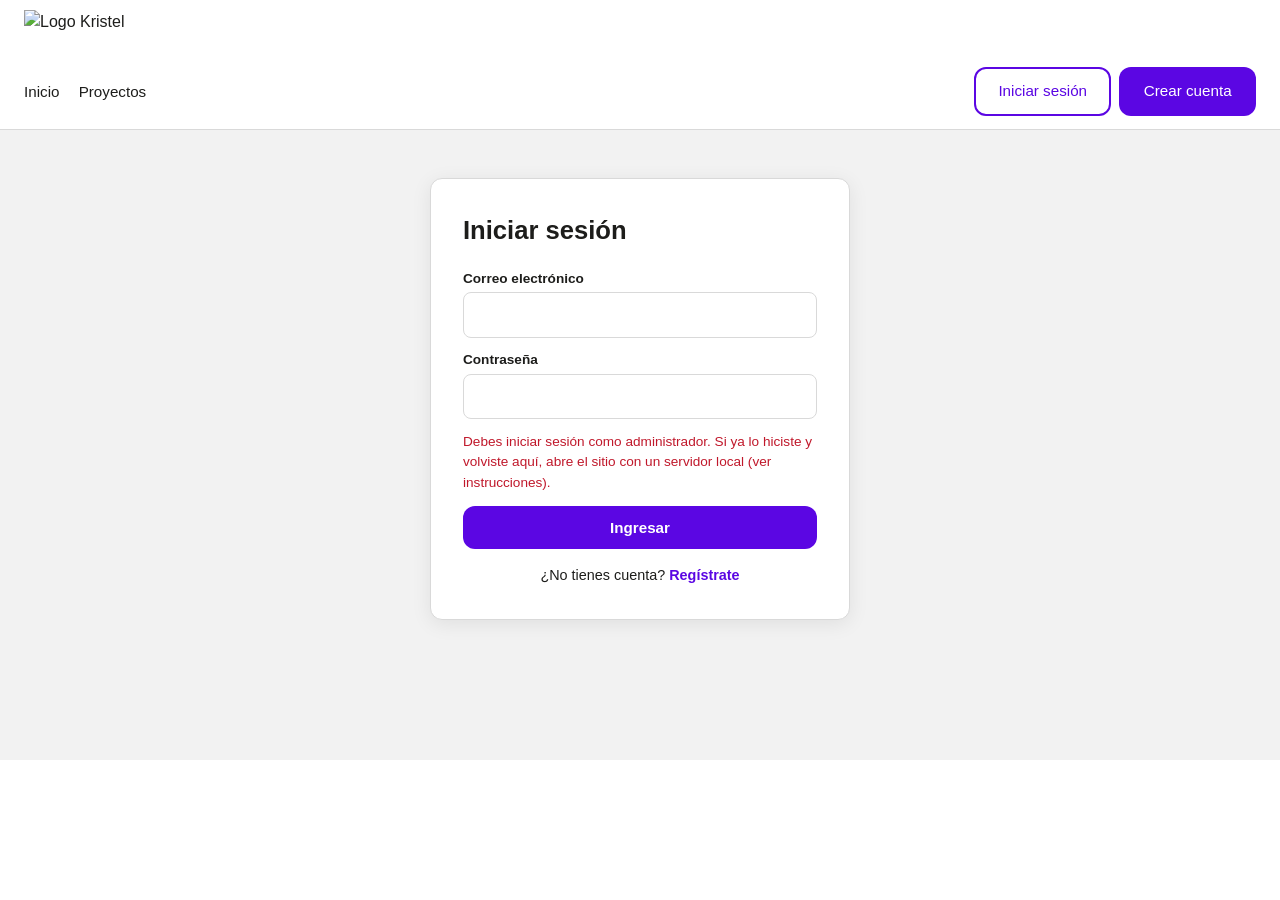
==== admin.html @ abc548e9 "Add files via upload" ====
<!DOCTYPE html>
<html lang="es">
<head>
  <meta charset="UTF-8">
  <meta name="viewport" content="width=device-width, initial-scale=1">
  <title>Panel del administrador | Centenario</title>
  <link rel="stylesheet" href="styles.css">
</head>
<body>
  <header class="site-header">
    <!-- CABECERA: logo + enlaces + botones de sesión (los rellena app.js en #nav-session) -->
    <a class="logo" href="index.html"><img src="Assets/Imagenes/Logo.png" alt="Logo Kristel"></a>
    <nav class="main-nav" aria-label="Menú principal">
      <ul>
        <li><a href="index.html">Inicio</a></li>
        <li><a href="proyectos.html">Proyectos</a></li>
      </ul>
      <div class="nav-actions"><span id="nav-session" class="nav-session"></span></div>
    </nav>
  </header>

  <!-- ============ PERFIL DEL ADMINISTRADOR ============
       Muestra las solicitudes enviadas desde el formulario de index.html.
       Solo entra quien inicie sesión como admin (se valida en app.js → initAdmin()) -->
  <main class="admin-page">
    <h1>Solicitudes de información</h1>

    <!-- Contadores -->
    <section class="admin-stats">
      <article class="stat"><strong id="c-total">0</strong><span>Total</span></article>
      <article class="stat"><strong id="c-pendientes">0</strong><span>Pendientes</span></article>
      <article class="stat"><strong id="c-atendidas">0</strong><span>Atendidas</span></article>
    </section>

    <!-- Filtro por estado -->
    <div class="admin-filtro">
      <label for="filtro">Mostrar:</label>
      <select id="filtro">
        <option value="todas">Todas</option>
        <option value="pendientes">Pendientes</option>
        <option value="atendidas">Atendidas</option>
      </select>
    </div>

    <!-- Tabla de solicitudes (las filas las genera app.js) -->
    <div class="table-wrap">
      <table class="tabla">
        <thead>
          <tr>
            <th>#</th><th>Fecha</th><th>Nombre</th><th>Correo</th><th>Documento</th>
            <th>Teléfono</th><th>Proyecto de interés</th><th>Estado</th><th>Acciones</th>
          </tr>
        </thead>
        <tbody id="tabla-solicitudes"></tbody>
      </table>
    </div>
  </main>

  <script src="app.js"></script>
</body>
</html>
---- styles.css ----
/* ==================================================================
   styles.css — Estilos de la página Centenario (reconstrucción)
   Cada bloque indica QUÉ es y A QUÉ PARTE DEL HTML afecta.
   Los colores y medidas principales están en las VARIABLES (:root):
   cámbialas ahí y se actualiza toda la página.
   ================================================================== */


/* ------------------------------------------------------------------
   0. VARIABLES GLOBALES  →  afecta a TODA la página
   Cambia aquí colores, tipografía y ancho. (Los valores son
   aproximados: ajústalos a los colores exactos de tu marca.)
   ------------------------------------------------------------------ */
:root {
  --color-primario: #5b06e3;      /* Botones principales y acentos */
  --color-primario-hover: #5b06e3;/* Botón principal al pasar el mouse */
  --color-oscuro: #1d1d1b;        /* Texto principal y footer */
  --color-gris: #f2f2f2;          /* Fondos suaves (secciones, tarjetas) */
  --color-borde: #d9d9d9;         /* Líneas y bordes */
  --color-blanco: #ffffff;
  --fuente: "Poppins", "Segoe UI", Arial, sans-serif;
  --ancho-max: 1280px;            /* Ancho máximo del contenido */
  --radio: 12px;                  /* Redondeo de tarjetas y botones */
}


/* ------------------------------------------------------------------
   1. RESET Y BASE  →  afecta a <html>, <body> y todos los elementos
   Quita márgenes por defecto y define la tipografía general.
   ------------------------------------------------------------------ */
*, *::before, *::after { box-sizing: border-box; margin: 0; padding: 0; }

body {
  font-family: var(--fuente);
  color: var(--color-oscuro);
  background: var(--color-blanco);
  line-height: 1.5;
}

img { max-width: 100%; height: auto; display: block; }
a   { color: inherit; text-decoration: none; }
ul  { list-style: none; }

h2 { font-size: 1.75rem; margin-bottom: 1rem; }  /* Títulos de sección */
h3 { font-size: 1.15rem; }                       /* Títulos de tarjeta */


/* ------------------------------------------------------------------
   2. BOTONES  →  afecta a todos los <a class="btn"> y <button class="btn">
   (menú, tarjetas, formulario, CTA y footer)
   ------------------------------------------------------------------ */
.btn {
  display: inline-block;
  padding: 0.7rem 1.4rem;
  border-radius: var(--radio);
  font-weight: 600;
  font-size: 0.95rem;
  border: 2px solid transparent;
  cursor: pointer;
  text-align: center;
  transition: background 0.2s, color 0.2s;
}
.btn-primary { background: var(--color-primario); color: var(--color-blanco); }
.btn-primary:hover { background: var(--color-primario-hover); }

.btn-outline { background: transparent; color: var(--color-primario); border-color: var(--color-primario); }
.btn-outline:hover { background: var(--color-primario); color: var(--color-blanco); }

.btn-block { display: block; width: 100%; }   /* Botón de ancho completo (formulario) */


/* ------------------------------------------------------------------
   3. ENCABEZADOS DE SECCIÓN  →  <div class="section-head">
   Fila con el título a la izquierda y "Ver todos" a la derecha.
   ------------------------------------------------------------------ */
.section-head {
  display: flex;
  justify-content: space-between;
  align-items: baseline;
  gap: 1rem;
}
.section-head a { color: var(--color-primario); font-weight: 600; }
.section-sub   { margin-bottom: 1.5rem; }


/* ------------------------------------------------------------------
   4. ETIQUETAS (badges)  →  <span class="badge">
   Las etiquetas "Nueva etapa", "Últimos terrenos", "Agotado", etc.
   ------------------------------------------------------------------ */
.badge {
  display: inline-block;
  padding: 0.2rem 0.7rem;
  border-radius: 999px;
  background: var(--color-primario);
  color: var(--color-blanco);
  font-size: 0.75rem;
  font-weight: 600;
  margin-bottom: 0.6rem;
}
.badge-sold { background: #777; }   /* Etiqueta gris para "Agotado" */


/* ==================================================================
   5. <header class="site-header"> → CABECERA
   ================================================================== */
.site-header {
  position: sticky;      /* Se queda fija arriba al hacer scroll */
  top: 0;
  z-index: 100;
  background: var(--color-blanco);
  border-bottom: 1px solid var(--color-borde);
}

/* 5.1 Barra promocional "Terrenos con Crédito Directo" */
.promo-bar {
  background: var(--color-primario);
  color: var(--color-blanco);
  text-align: center;
  font-size: 0.85rem;
  font-weight: 600;
  padding: 0.35rem 1rem;
}

/* 5.2 Logo */
.logo { display: inline-block; padding: 0.6rem 1.5rem; }
.logo img { height: 48px; width: auto; }


/* ==================================================================
   6. <nav class="main-nav"> → MENÚ PRINCIPAL
   ================================================================== */
.main-nav {
  display: flex;
  flex-wrap: wrap;
  align-items: center;
  justify-content: space-between;
  gap: 1rem;
  padding: 0 1.5rem 0.8rem;
}
.main-nav ul { display: flex; flex-wrap: wrap; gap: 1.2rem; }   /* Enlaces en fila */
.main-nav a  { font-weight: 500; font-size: 0.95rem; }
.main-nav ul a:hover { color: var(--color-primario); }

/* Botones "Paga tu 1ra Cuota" y "¡Regístrate AQUÍ!" */
.nav-actions { display: flex; gap: 0.6rem; }


/* ==================================================================
   7. .layout → CONTENEDOR DE 2 COLUMNAS
   Izquierda: <main class="content">  |  Derecha: <aside class="sidebar">
   ================================================================== */
.layout {
  max-width: var(--ancho-max);
  margin: 0 auto;
  padding: 1.5rem;
  display: grid;
  grid-template-columns: minmax(0, 1fr) 340px;   /* contenido flexible + 340px de lateral */
  gap: 2rem;
  align-items: start;
}

.content { display: flex; flex-direction: column; gap: 3rem; }  /* Espacio entre secciones */


/* ==================================================================
   8. <section class="hero"> → BANNERS PRINCIPALES
   Las imágenes se muestran una a una, deslizando horizontalmente.
   (Para un carrusel automático necesitarías JavaScript o una librería.)
   ================================================================== */
.hero {
  display: flex;
  overflow-x: auto;
  scroll-snap-type: x mandatory;   /* Cada banner "encaja" al deslizar */
  border-radius: var(--radio);
}
.hero-slide { flex: 0 0 100%; scroll-snap-align: start; }
.hero-slide img { width: 100%; object-fit: cover; }


/* ==================================================================
   9. <section class="about"> → SOBRE LA EMPRESA Y UBICACIÓN
   Texto a la izquierda, datos de ubicación a la derecha y mapa abajo.
   ================================================================== */
.about {
  display: grid;
  grid-template-columns: 1.2fr 1fr;      /* texto un poco más ancho que la ubicación */
  gap: 1.5rem 2rem;
  align-items: start;
}

/* 4.1 Descripción de la empresa  →  <div class="about-text"> */
.about-text p { margin-bottom: 0.8rem; }
.about-text .btn { margin-top: 0.4rem; }

/* 4.2 Recuadro de ubicación  →  <article class="about-location"> */
.about-location {
  background: var(--color-gris);
  border-left: 4px solid var(--color-primario);
  border-radius: var(--radio);
  padding: 1.4rem;
  display: grid;
  gap: 0.5rem;
}
.about-location .btn { justify-self: start; margin-top: 0.4rem; }   /* Botón "Cómo llegar" */

/* 4.3 Mapa de Google Maps  →  <iframe class="about-map"> */
.about-map {
  grid-column: 1 / -1;                   /* Ocupa todo el ancho, debajo de las 2 columnas */
  width: 100%;
  height: 300px;
  border: 0;

  border-radius: var(--radio);
}

/* En celular: una sola columna */
@media (max-width: 760px) {
  .about { grid-template-columns: 1fr; }
}


/* ==================================================================
   10. <section class="featured"> → PROYECTOS DESTACADOS
   ================================================================== */
.cards-grid {
  display: grid;
  grid-template-columns: repeat(auto-fill, minmax(240px, 1fr));  /* Se adapta al ancho */
  gap: 1.2rem;
}

/* Cada tarjeta de proyecto = <article class="project-card"> */
.project-card {
  display: flex;
  flex-direction: column;
  gap: 0.4rem;
  padding: 1.2rem;
  background: var(--color-gris);
  border: 1px solid var(--color-borde);
  border-radius: var(--radio);
}
.project-card .btn { margin-top: auto; }          /* Empuja el botón al fondo de la tarjeta */
.project-card.is-sold { opacity: 0.6; }           /* Tarjeta agotada, más apagada */

.card-title { font-size: 1.1rem; }                /* Nombre del proyecto */
.card-meta  { font-size: 0.85rem; color: #555; }  /* Ubicación y m² */
.card-price strong { color: var(--color-primario); font-size: 1.15rem; }  /* Precio */


/* ==================================================================
   11. <section class="testimonials"> → CENTEGENTE (TESTIMONIOS)
   ================================================================== */
.testimonials-grid {
  display: grid;
  grid-template-columns: repeat(auto-fill, minmax(260px, 1fr));
  gap: 1.2rem;
}
.testimonial {
  background: var(--color-blanco);
  border: 1px solid var(--color-borde);
  border-radius: var(--radio);
  overflow: hidden;                 /* Recorta la foto con las esquinas redondeadas */
  padding-bottom: 1.2rem;
}
.testimonial img { width: 100%; height: 266px; object-fit: cover; }  /* Foto del cliente */
.quote { padding: 1rem 1.2rem 0.5rem; font-style: italic; }           /* Frase */
.testimonial h3,
.testimonial-place { padding: 0 1.2rem; }
.testimonial-place { font-size: 0.85rem; color: #666; }               /* Urbanización */


/* ==================================================================
   12. <section class="backing"> → RESPALDO + ESTADÍSTICAS
   ================================================================== */
.backing {
  text-align: center;
  background: var(--color-gris);
  border-radius: var(--radio);
  padding: 2.5rem 1.5rem;
}
.backing-logo { height: 70px; width: auto; margin: 0 auto 1rem; }
.backing .btn { margin-top: 1rem; }

/* Las 4 cifras: +96 años, +25 urbanizaciones, etc. */
.stats {
  display: grid;
  grid-template-columns: repeat(auto-fit, minmax(150px, 1fr));
  gap: 1.5rem;
  margin-top: 2rem;
}
.stat strong { display: block; font-size: 2.2rem; color: var(--color-primario); }  /* Número grande */
.stat span   { font-size: 0.9rem; }                                                /* Descripción */


/* ==================================================================
   13. <section class="cta"> → "¡COMPRA HOY TU TERRENO!"
   Bloque oscuro con beneficios y botón.
   ================================================================== */
.cta {
  background: var(--color-oscuro);
  color: var(--color-blanco);
  border-radius: var(--radio);
  padding: 2.5rem 2rem;
}
.benefits { margin: 1rem 0 1.5rem; display: grid; gap: 0.6rem; }
.benefits li::before { content: "✓ "; color: var(--color-primario); font-weight: 700; } /* Check antes de cada beneficio */


/* ==================================================================
   14. <section class="news"> → CENTENARIO AL DÍA (BLOG)
   ================================================================== */
.news-grid {
  display: grid;
  grid-template-columns: repeat(auto-fill, minmax(260px, 1fr));
  gap: 1.2rem;
}
.news-card {
  padding: 1.2rem;
  border: 1px solid var(--color-borde);
  border-radius: var(--radio);
}
.news-card h3 { margin: 0.4rem 0 0.8rem; }
.news-card h3 a:hover { color: var(--color-primario); }
.news-card time { font-size: 0.85rem; color: #666; }


/* ==================================================================
   15. <aside class="sidebar"> → FORMULARIO LATERAL
   Se queda visible mientras bajas por la página (sticky).
   ================================================================== */
.sidebar {
  position: sticky;
  top: 140px;                       /* Distancia al borde superior (ajusta según el alto del header) */
}
.lead-form-box {
  background: var(--color-blanco);
  border: 1px solid var(--color-borde);
  border-radius: var(--radio);
  padding: 1.4rem;
  box-shadow: 0 4px 20px rgba(0, 0, 0, 0.08);
}
.lead-form-box > h2 { font-size: 1.2rem; }          /* "¡Estás a un paso de tener el terreno…!" */
.lead-form h3 { margin-bottom: 0.8rem; }            /* "Quiero recibir información" */

.form-field { display: flex; flex-direction: column; margin-bottom: 0.8rem; }
.form-field label { font-size: 0.85rem; font-weight: 600; margin-bottom: 0.2rem; }
.form-field input,
.form-field select {
  padding: 0.6rem 0.7rem;
  border: 1px solid var(--color-borde);
  border-radius: 8px;
  font: inherit;
  width: 100%;
}
.form-field input:focus,
.form-field select:focus { outline: 2px solid var(--color-primario); border-color: transparent; }

/* Tipo de documento + número, lado a lado */
.form-row { display: grid; grid-template-columns: 1fr 1fr; gap: 0.6rem; }

/* Casillas de términos, publicidad y perfilamiento */
.form-check {
  display: flex;
  gap: 0.5rem;
  align-items: flex-start;
  font-size: 0.78rem;
  margin-bottom: 0.6rem;
}
.form-check a { color: var(--color-primario); text-decoration: underline; }

/* Paso 2 (código SMS y horario) */
.lead-step-2 { display: grid; gap: 0.7rem; margin-top: 1rem; }


/* ==================================================================
   16. <footer class="site-footer"> → PIE DE PÁGINA
   ================================================================== */
.site-footer {
  background: var(--color-oscuro);
  color: var(--color-blanco);
  padding: 2.5rem 1.5rem;
  display: grid;
  gap: 1.5rem;
  justify-items: center;
  text-align: center;
}
.footer-links ul { display: flex; flex-wrap: wrap; justify-content: center; gap: 0.8rem 1.5rem; }
.footer-links a:hover,
.social a:hover { color: var(--color-primario); }

.footer-actions { display: flex; align-items: center; gap: 1rem; }  /* Botón Contacto + Libro de reclamaciones */
.social { display: flex; gap: 1.2rem; }                              /* Redes sociales */
.copyright { font-size: 0.8rem; opacity: 0.8; }                      /* Derechos de autor */


/* ==================================================================
   17. RESPONSIVE (CELULARES Y TABLETS)
   Cuando la pantalla es pequeña, el lateral baja debajo del contenido.
   ================================================================== */
@media (max-width: 960px) {
  .layout  { grid-template-columns: 1fr; }   /* 1 sola columna */
  .sidebar { position: static; }             /* El formulario deja de ser fijo */
  .main-nav { flex-direction: column; align-items: flex-start; }
}

@media (max-width: 560px) {
  h2 { font-size: 1.4rem; }
  .form-row { grid-template-columns: 1fr; }
  .section-head { flex-direction: column; align-items: flex-start; }
}


/* ==================================================================
   18. SESIÓN EN EL MENÚ  →  <span id="nav-session" class="nav-session">
   Botones "Iniciar sesión / Crear cuenta / Cerrar sesión" (los pone app.js)
   ================================================================== */
.nav-session { display: flex; flex-wrap: wrap; align-items: center; gap: 0.5rem; }
.nav-user { font-size: 0.85rem; font-weight: 600; }


/* ==================================================================
   19. MENSAJES  →  <p class="msg"> (formulario de solicitud, registro y login)
   ================================================================== */
.msg { font-size: 0.85rem; margin: 0.4rem 0 0.8rem; min-height: 1.2em; }
.msg-ok    { color: #12803c; }
.msg-error { color: #c0182b; }


/* ==================================================================
   20. REGISTRO E INICIO DE SESIÓN  →  <main class="auth-page"> / <section class="auth-box">
   Caja centrada de registro.html y login.html.
   ================================================================== */
.auth-page { display: flex; justify-content: center; padding: 3rem 1.5rem; background: var(--color-gris); min-height: 70vh; }
.auth-box {
  width: 100%; max-width: 420px; align-self: flex-start;
  background: var(--color-blanco); border: 1px solid var(--color-borde);
  border-radius: var(--radio); padding: 2rem; box-shadow: 0 4px 20px rgba(0, 0, 0, 0.08);
}
.auth-box h1 { font-size: 1.6rem; margin-bottom: 1.2rem; }
.auth-alt { margin-top: 1rem; font-size: 0.9rem; text-align: center; }
.auth-alt a { color: var(--color-primario); font-weight: 600; }


/* ==================================================================
   21. PANEL DEL ADMINISTRADOR  →  admin.html (<main class="admin-page">)
   Contadores, filtro y tabla de solicitudes.
   ================================================================== */
.admin-page { max-width: var(--ancho-max); margin: 0 auto; padding: 2rem 1.5rem; }
.admin-page h1 { margin-bottom: 1.2rem; }
.admin-stats { display: grid; grid-template-columns: repeat(3, 1fr); gap: 1rem; margin-bottom: 1.5rem; }
.admin-stats .stat { background: var(--color-gris); border-radius: var(--radio); padding: 1rem; text-align: center; }
.admin-filtro { display: flex; align-items: center; gap: 0.6rem; margin-bottom: 1rem; }
.admin-filtro select { padding: 0.5rem; border: 1px solid var(--color-borde); border-radius: 8px; font: inherit; }

.table-wrap { overflow-x: auto; border: 1px solid var(--color-borde); border-radius: var(--radio); }   /* Scroll lateral en celular */
.tabla { width: 100%; border-collapse: collapse; font-size: 0.88rem; }
.tabla th { background: var(--color-oscuro); color: var(--color-blanco); text-align: left; padding: 0.7rem; white-space: nowrap; }
.tabla td { padding: 0.7rem; border-top: 1px solid var(--color-borde); vertical-align: middle; }
.tabla .vacio { text-align: center; padding: 2rem; color: #777; }
.fila-atendida { background: #f4fbf6; }                        /* Fila verde suave cuando ya fue atendida */
.acciones { display: flex; gap: 0.4rem; flex-wrap: wrap; }

.estado { display: inline-block; padding: 0.15rem 0.7rem; border-radius: 999px; font-size: 0.78rem; font-weight: 600; }
.estado-pend { background: #fff1d6; color: #8a5a00; }          /* Etiqueta "Pendiente" */
.estado-ok   { background: #d9f4e2; color: #12803c; }          /* Etiqueta "Atendida" */

.btn-sm { padding: 0.35rem 0.7rem; font-size: 0.78rem; border-radius: 8px; }
.btn-borrar { background: transparent; color: #c0182b; border-color: #c0182b; }
.btn-borrar:hover { background: #c0182b; color: var(--color-blanco); }


/* ==================================================================
   22. PÁGINA DE PROYECTOS  →  proyectos.html
   Tarjeta: imagen → botón "Descargar plano PDF" → dirección y Google Maps
   ================================================================== */
.proyectos-page { max-width: var(--ancho-max); margin: 0 auto; padding: 2rem 1.5rem; }
.proyectos-page h1 { margin-bottom: 0.4rem; }
.plano-grid { display: grid; grid-template-columns: repeat(auto-fill, minmax(300px, 1fr)); gap: 1.5rem; }
.plano-card { border: 1px solid var(--color-borde); border-radius: var(--radio); overflow: hidden; background: var(--color-blanco); }
.plano-card > img { width: 100%; height: 210px; object-fit: cover; }     /* Foto del terreno */
.plano-body { padding: 1.2rem; display: grid; gap: 0.6rem; }
.direccion { font-size: 0.88rem; }                                       /* Texto de la dirección */
.maps-link { color: var(--color-primario); font-weight: 600; font-size: 0.9rem; }
.mapa { width: 100%; height: 200px; border: 0; border-radius: 8px; }     /* Mapa incrustado */


/* ==================================================================
   23. HUANCAYO  →  <section class="huancayo"> en index.html
   ================================================================== */
.huancayo-grid { display: grid; grid-template-columns: repeat(auto-fill, minmax(240px, 1fr)); gap: 1rem; margin-bottom: 1.5rem; }
.info-card { background: var(--color-gris); border-radius: var(--radio); padding: 1.2rem; border-left: 4px solid var(--color-primario); }
.info-card h3 { margin-bottom: 0.4rem; }
.info-card p { font-size: 0.9rem; }
.mapa-huancayo { width: 100%; height: 320px; border: 0; border-radius: var(--radio); }


@media (max-width: 560px) {
  .admin-stats { grid-template-columns: 1fr; }
}
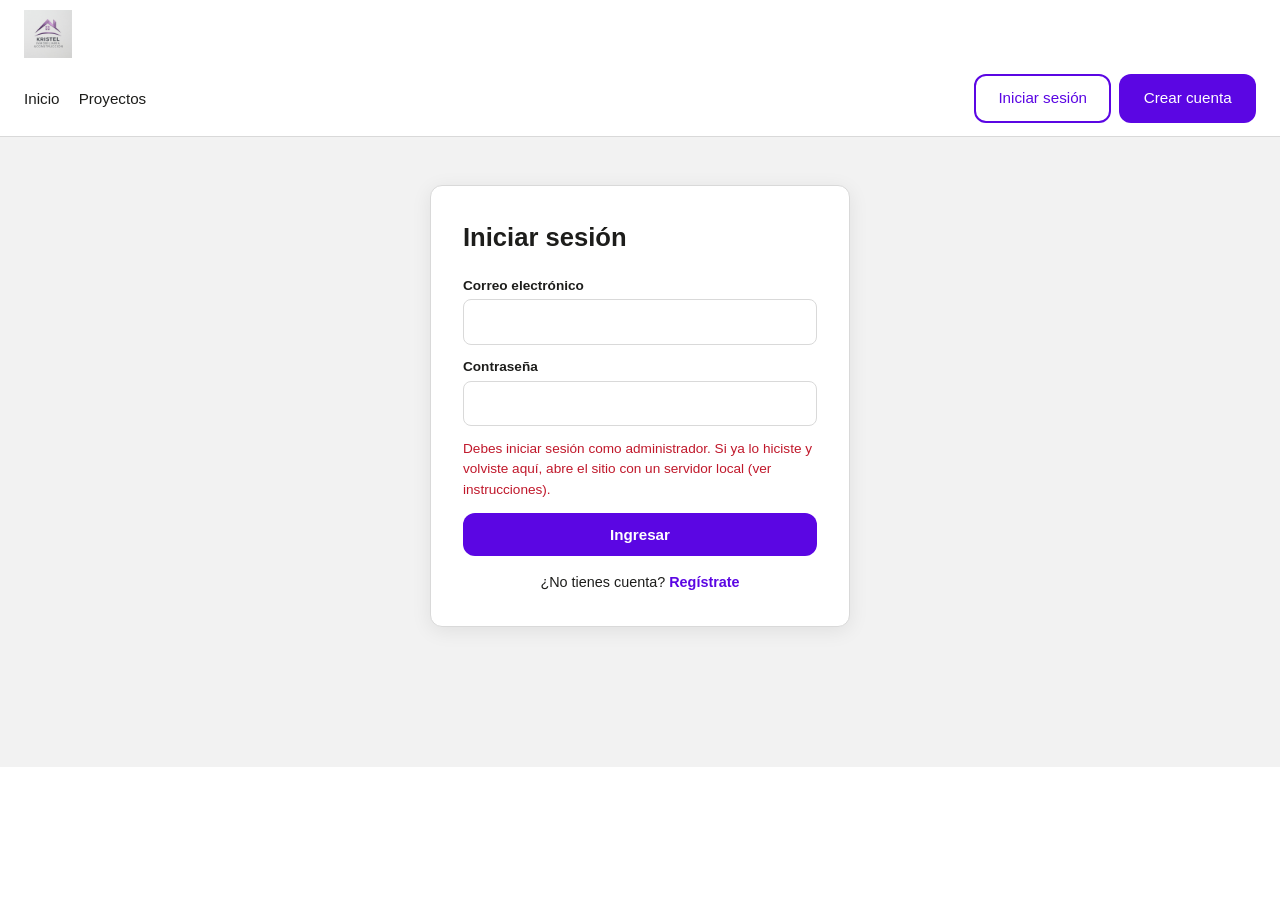
==== commit 9a17a538: "Fix logo image source in admin.html Updated logo image source path in admin.html" ====
--- a/admin.html
+++ b/admin.html
@@ -9,7 +9,7 @@
 <body>
   <header class="site-header">
     <!-- CABECERA: logo + enlaces + botones de sesión (los rellena app.js en #nav-session) -->
-    <a class="logo" href="index.html"><img src="Assets/Imagenes/Logo.png" alt="Logo Kristel"></a>
+    <a class="logo" href="index.html"><img src="Logo.png" alt="Logo Kristel"></a>
     <nav class="main-nav" aria-label="Menú principal">
       <ul>
         <li><a href="index.html">Inicio</a></li>
